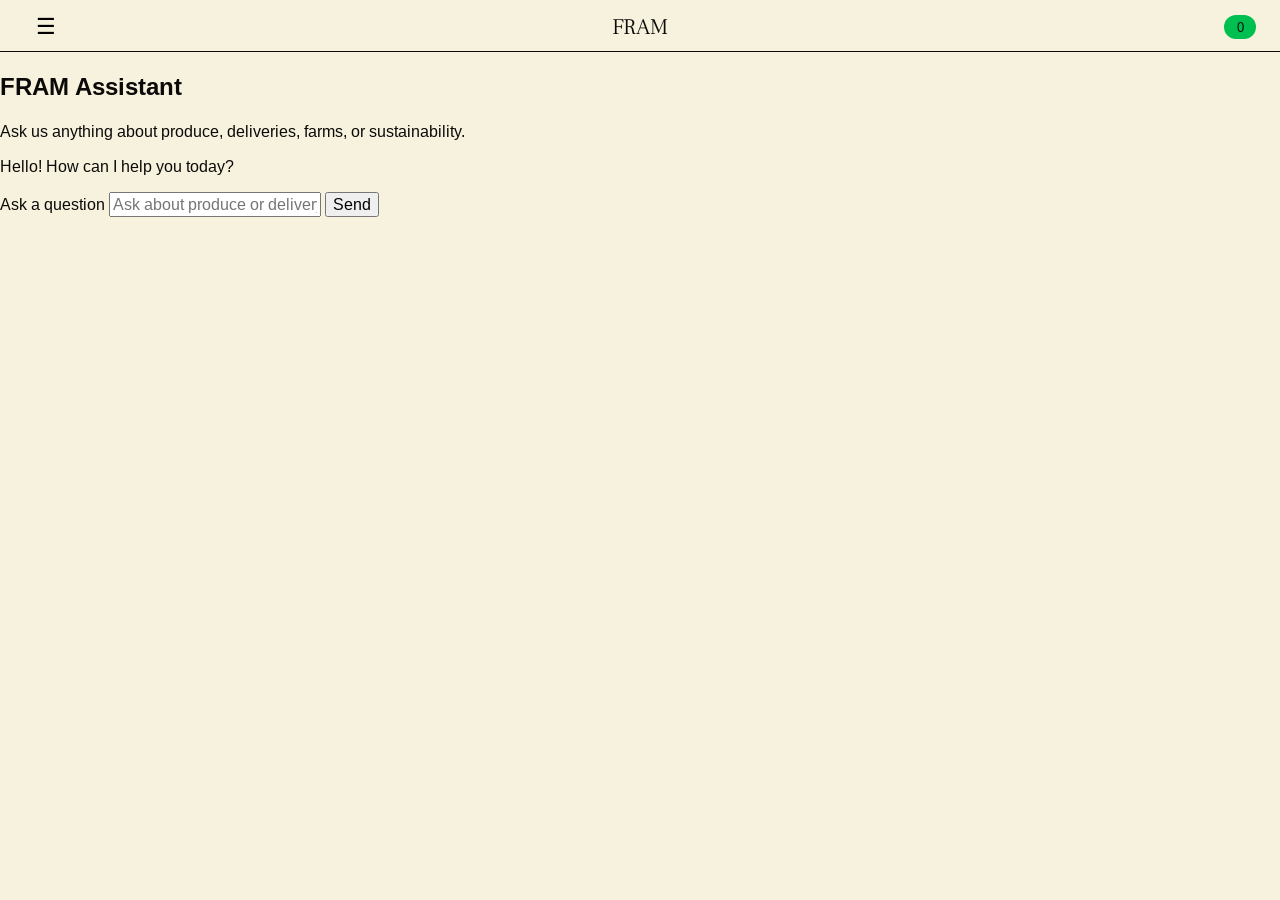
==== chat.html @ fab61c15 "started on the chat window page" ====
<!DOCTYPE html>
<html lang="en">
<head>
  <meta charset="UTF-8" />
  <meta name="viewport" content="width=device-width, initial-scale=1.0" />

  <title>FRAM | Chat</title>

  <link rel="preconnect" href="https://fonts.googleapis.com">
  <link rel="preconnect" href="https://fonts.gstatic.com" crossorigin>

  <link href="https://fonts.googleapis.com/css2?family=Arimo:wght@400;500;700&family=Frank+Ruhl+Libre:wght@300;400&display=swap" rel="stylesheet">

  <link rel="stylesheet" href="style.css">
</head>

<body>

  <!-- HEADER -->
  <header class="site-header">

    <button 
      class="menu-button"
      id="menuButton"
      aria-label="Open navigation menu"
    >
      ☰
    </button>

    <h1 class="logo">
      <a href="index.html">FRAM</a>
    </h1>

    <div class="basket-counter">
      0
    </div>

  </header>

  <!-- MENU -->
  <nav 
    class="menu-overlay"
    id="menuOverlay"
    aria-hidden="true"
  >

    <button 
      class="close-menu"
      id="closeMenu"
      aria-label="Close navigation menu"
    >
      ✕
    </button>

    <ul class="menu-links">
      <li><a href="products.html">Products</a></li>
      <li><a href="chat.html">Chat</a></li>
    </ul>

    <a href="#" class="checkout-link">
      Checkout
    </a>

  </nav>

  <!-- MAIN -->
  <main class="chat-page">

    <!-- CHAT HEADER -->
    <section class="chat-intro">

      <h2>FRAM Assistant</h2>

      <p>
        Ask us anything about produce, deliveries, farms, or sustainability.
      </p>

    </section>

    <!-- CHAT WINDOW -->
    <section class="chat-window">

      <div class="chat-messages" id="chatMessages">

        <!-- BOT MESSAGE -->
        <article class="message bot-message">
          <p>
            Hello! How can I help you today?
          </p>
        </article>

      </div>

      <!-- CHAT FORM -->
      <form 
        class="chat-form"
        id="chatForm"
      >

        <label 
          class="sr-only"
          for="chatInput"
        >
          Ask a question
        </label>

        <input
          type="text"
          id="chatInput"
          placeholder="Ask about produce or delivery..."
          required
        >

        <button type="submit">
          Send
        </button>

      </form>

    </section>

  </main>

  

  <script src="menu.js"></script>
  <script src="chat.js"></script>

</body>
</html>
---- style.css ----
:root {
  --primary-bg: #f7f2de;
  --text: #0b0a08;
  --white: #ffffff;
  --red: #dc4131;
  --red-hover: #ae2e21;
  --green: #00bf51;
  --light-blue: #e1eaf0;

  --font-body: "Arimo", Arial, sans-serif;
  --font-logo: "Frank Ruhl Libre", Georgia, serif;
}

* {
  box-sizing: border-box;
}

html {
  scroll-behavior: smooth;
}

body {
  margin: 0;
  font-family: var(--font-body);
  color: var(--text);
  background-color: var(--primary-bg);
}

img {
  max-width: 100%;
  display: block;
}

a {
  color: inherit;
  text-decoration: none;
}

button,
input {
  font: inherit;
}

button {
  cursor: pointer;
}

a:focus,
button:focus,
input:focus {
  outline: 3px solid var(--green);
  outline-offset: 3px;
}

/* Header */

.site-header {
  position: sticky;
  top: 0;
  z-index: 10;
  display: grid;
  grid-template-columns: 1fr auto 1fr;
  align-items: center;
  min-height: 64px;
  padding: 0 1.5rem;
  padding-top: 0.15rem;
  background-color: var(--primary-bg);
  border-bottom: 1px solid var(--text);
}

.logo {
  margin: 0;
  font-family: var(--font-logo);
  font-size: 1.4rem;
  font-weight: 300;
}

.menu-button,
.close-menu {
  width: 44px;
  height: 44px;
  border: none;
  background: transparent;
  font-size: 1.4rem;
}

.menu-button {
  justify-self: start;
}

.basket-counter {
  justify-self: end;
  display: grid;
  place-items: center;
  min-width: 32px;
  height: 24px;
  padding: 0 0.6rem;
  border-radius: 999px;
  background-color: var(--green);
  font-size: 0.8rem;
}

/* Menu */

.menu-overlay {
  position: fixed;
  inset: 0 auto 0 0;
  z-index: 20;
  width: min(75vw, 340px);
  background-color: var(--green);
  transform: translateX(-100%);
  transition: transform 0.25s ease;
  display: flex;
  flex-direction: column;
  border-right: 1px solid var(--text);
}

.menu-overlay.is-open {
  transform: translateX(0);
}

.menu-links {
  list-style: none;
  padding: 6rem 2rem 0;
  margin: 0;
  text-align: center;
}

.menu-links a,
.checkout-link {
  display: inline-block;
  padding: 0.7rem;
  font-size: 1.3rem;
  text-transform: uppercase;
}

.menu-links a:hover,
.checkout-link:hover {
  text-decoration: underline;
}

.checkout-link {
  margin: auto auto 3rem;
  align-self: center;
}

/* Hero */

.hero {
  position: relative;
  min-height: 650px;
  height: calc(100vh - 64px);
  max-height: 760px;
  display: grid;
  place-items: center;
  overflow: hidden;
  background-color: var(--text);
}

.hero img {
  position: absolute;
  inset: 0;
  width: 100%;
  height: 100%;
  object-fit: cover;
  object-position: center top;
  opacity: 0.82;
}

.hero-content {
  position: absolute;

  top: 54%;
  left: 50%;

  transform: translate(-50%, -50%);

  display: flex;
  flex-direction: column;
  align-items: center;
  justify-content: center;

  text-align: center;

  color: white;
}

.hero-content h2 {
  font-family: var(--font-logo);

  font-size: clamp(5rem, 12vw, 9rem);

  font-weight: 300;

  letter-spacing: 0.02em;

  margin-bottom: 2rem;
}
.hero-content h2::after {
  content: "";
  display: block;
  width: 2px;
  height: 140px;
  background-color: rgba(255, 255, 255, 0.7);
  margin: 2rem auto;
}
.hero-content p {
  max-width: 420px;

  font-size: 1rem;

  line-height: 1.2;

  text-transform: uppercase;

  letter-spacing: 0.03em;
}

/* Info section */

.info-section {
  display: grid;
  grid-template-columns: 1fr;
  background-color: var(--white);
}

.info-card {
  min-height: 420px;
  padding: 3rem 2rem;
  text-align: center;
  border-bottom: 1px solid var(--text);
}

.info-card h3 {
  max-width: 18rem;
  margin: 0 auto;
  font-size: 1.35rem;
  line-height: 1;
  text-transform: uppercase;
}

.accent-text {
  margin: 0.5rem 0 2rem;
  font-family: var(--font-logo);
}

.info-card img {
  width: min(100%, 420px);
  aspect-ratio: 4 / 3;
  object-fit: cover;
  margin: 0 auto 1.5rem;
  border-radius: 8px;
}

.info-card p {
  max-width: 22rem;
  margin-left: auto;
  margin-right: auto;
  font-size: 0.9rem;
}

.primary-button {
  display: inline-block;
  min-width: 190px;
  padding: 0.55rem 1.2rem;
  border-radius: 6px;
  background-color: var(--red);
  color: var(--white);
  font-size: 0.75rem;
  transition: background-color 0.2s ease;
}

.primary-button:hover,
.primary-button:focus {
  background-color: var(--red-hover);
}

/* How it works */

.how-it-works {
  display: grid;
  background-color: var(--primary-bg);
  border-top: 1px solid var(--text);
  border-bottom: 1px solid var(--text);
}

.section-heading {
  display: grid;
  place-items: center;
  min-height: 260px;
  padding: 2rem;
  text-align: center;
}

.section-heading h2 {
  max-width: 14rem;
  font-size: clamp(1.8rem, 3vw, 2.2rem);
  line-height: 1;
  text-transform: uppercase;
}

.process-step {
  display: grid;
  gap: 1rem;
  min-height: 115px;
  padding: 1.4rem 2rem;
  border-top: 1px solid var(--text);
}

.process-step h3 {
  font-size: 0.9rem;
  font-weight: 400;
  text-transform: uppercase;
}

.process-step p,
.process-step a {
  max-width: 36rem;
  font-size: 0.85rem;
}

.process-step a {
  text-decoration: underline;
  font-family: var(--font-logo);
}

/* Product cards */

.popular-produce,
.products-page-section {
  background-color: var(--primary-bg);
}

.popular-produce {
  padding: 90px 45px;
}

.popular-produce h2 {
  margin-bottom: 45px;
  font-size: 1.8rem;
  text-transform: uppercase;
}

.product-preview-grid {
  display: grid;
  grid-template-columns: 1fr;
  gap: 45px;
  list-style: none;
  padding: 0;
  margin: 0;
}

.product-preview-card {
  width: 100%;
}

.product-image {
  position: relative;
  margin: 0;
}

.product-image img,
.product-preview-card > img {
  width: 100%;
  aspect-ratio: 454 / 432;
  height: auto;
  object-fit: cover;
  border-radius: 8px;
  display: block;
}

.add-button {
  padding: 0.35rem 0.65rem;
  border-radius: 999px;
  background-color: var(--text);
  color: var(--white);
  font-size: 0.65rem;
}

.product-image .add-button,
.product-preview-card > .add-button {
  position: absolute;
  right: 0.7rem;
  bottom: 0.7rem;
}

.product-preview-card {
  position: relative;
}

.product-info {
  display: grid;
  grid-template-columns: 1fr auto;
  gap: 0.3rem 1rem;
  padding-top: 0.8rem;
}

.product-info h3,
.product-info p {
  margin: 0;
}

.product-info h3,
.product-info strong {
  font-size: 0.95rem;
}

.product-info h3 {
  font-weight: 400;
}

.product-info p {
  grid-column: 1;
  color: #555;
  font-size: 0.8rem;
}

.product-info strong {
  grid-column: 2;
  grid-row: 1;
  font-weight: 400;
}

/* Products page */

.products-intro {
  padding: 3rem 1.5rem 2rem;
  background-color: var(--primary-bg);
}

.products-intro h2 {
  margin-bottom: 1rem;
  font-size: clamp(2rem, 5vw, 3rem);
  text-transform: uppercase;
}

.products-intro p {
  max-width: 42rem;
}

.products-page-section {
  padding: 0 45px 90px;
}

.map-section {
  display: grid;
  border-top: 1px solid var(--text);
  background-color: var(--primary-bg);
}

.map-heading {
  display: grid;
  place-items: center;
  min-height: 220px;
  padding: 2rem;
  border-bottom: 1px solid var(--text);
}

.map-heading h2 {
  max-width: 12rem;
  text-align: center;
  text-transform: uppercase;
  line-height: 1.1;
}

.map-container {
  padding: 2rem;
}

.map-container img {
  border-radius: 10px;
}

/* Footer */

.site-footer {
  padding: 1.5rem 1.5rem 3rem;
  background-color: var(--red);
  color: var(--white);
}

.site-footer h2 {
  margin: 0 0 1rem;
  padding-bottom: 1rem;
  border-bottom: 1px solid var(--primary-bg);
  font-family: var(--font-logo);
  font-size: 2rem;
  font-weight: 300;
}

.newsletter-section {
  max-width: 360px;
}

.newsletter-section h3 {
  text-transform: uppercase;
  font-size: 1.25rem;
}

.newsletter-section p {
  font-family: var(--font-logo);
}

.newsletter-section form {
  display: grid;
  gap: 0.7rem;
}

.newsletter-section label {
  font-size: 0.85rem;
}

.newsletter-section input,
.newsletter-section button {
  min-height: 42px;
  border: none;
  border-radius: 4px;
  padding: 0.7rem;
}

.newsletter-section button {
  background-color: var(--light-blue);
  transition: background-color 0.2s ease;
}

.newsletter-section button:hover {
  opacity: 0.9;
}

.form-message {
  margin-top: 1rem;
  font-size: 0.9rem;
}

.success-message {
  color: white;
}

.error-message {
  color: #e1eaf0;
  font-weight: bold;
}

/* Desktop */

@media (min-width: 768px) {
  .site-header {
    min-height: 52px;
  }

  .info-section {
    grid-template-columns: 1fr 1fr;
  }

  .info-card {
    border-bottom: none;
  }

  .info-card + .info-card {
    border-left: 1px solid #b8b29d;
  }

  .how-it-works {
    grid-template-columns: 1fr 2fr;
  }

  .section-heading {
    grid-row: 1 / 5;
    min-height: auto;
    border-right: 1px solid var(--text);
  }

  .process-step {
    grid-template-columns: 1fr 2fr;
    align-items: center;
    border-top: none;
    border-bottom: 1px solid var(--text);
  }

  .process-step:last-child {
    border-bottom: none;
  }

  .product-preview-grid {
    grid-template-columns: repeat(3, 1fr);
  }

  .map-section {
    grid-template-columns: 1fr 2fr;
    align-items: center;
  }

  .map-heading {
    border-right: 1px solid var(--text);
    border-bottom: none;
    min-height: 100%;
  }

  .site-footer {
    padding-left: 2rem;
  }
}
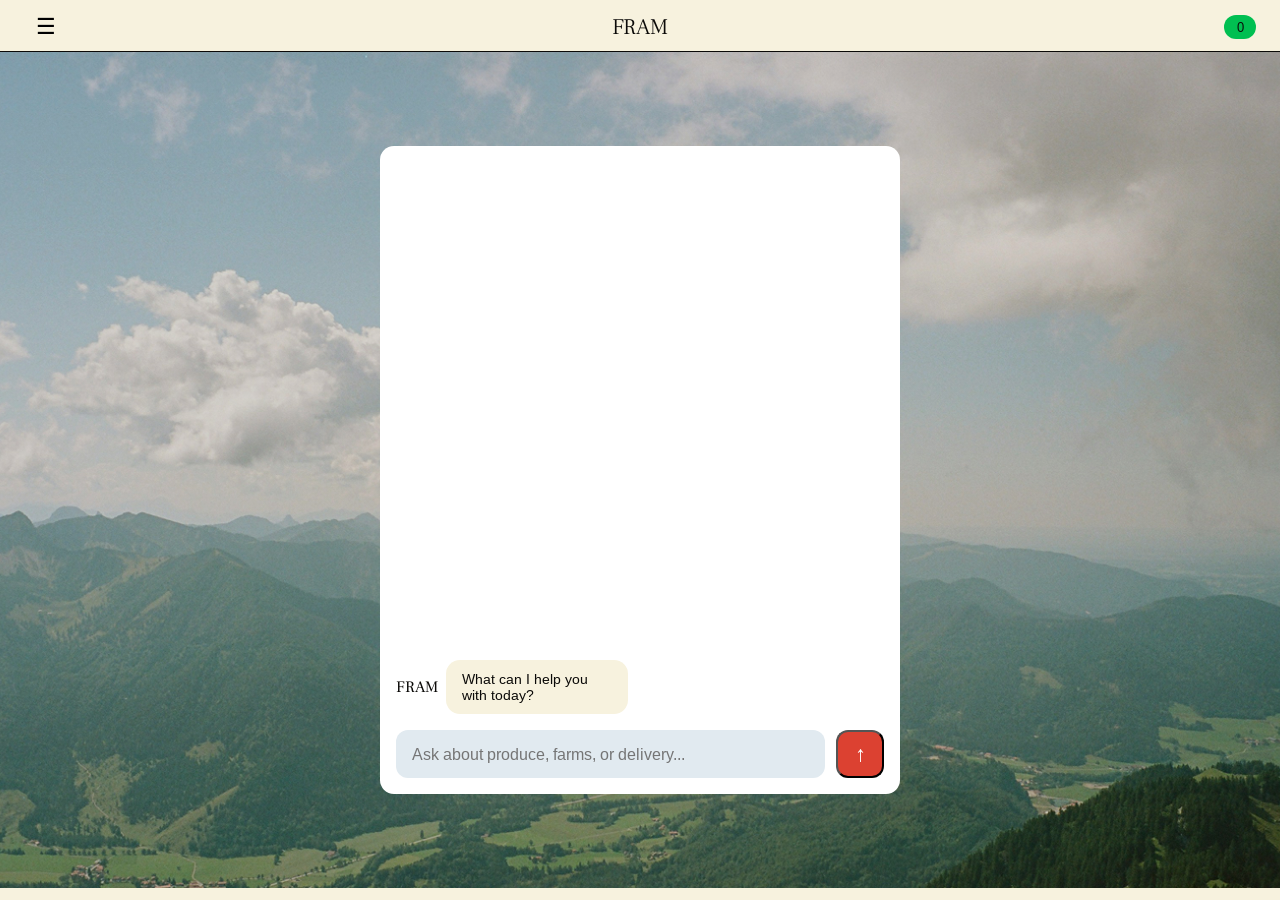
==== commit b57fef09: "Refine chat message alignment" ====
--- a/chat.html
+++ b/chat.html
@@ -63,63 +63,59 @@
 
   </nav>
 
-  <!-- MAIN -->
-  <main class="chat-page">
+ <main class="chat-page">
 
-    <!-- CHAT HEADER -->
-    <section class="chat-intro">
+  <!-- CHAT WINDOW -->
+  <section class="chat-card" aria-labelledby="chat-heading">
 
-      <h2>FRAM Assistant</h2>
+    <h2 id="chat-heading" class="sr-only">
+      FRAM Assistant Chat
+    </h2>
 
-      <p>
-        Ask us anything about produce, deliveries, farms, or sustainability.
-      </p>
+    <div class="chat-messages" id="chatMessages">
 
-    </section>
+      <!-- BOT MESSAGE -->
+      <article class="message-row bot-row">
+        <span class="message-name">FRAM</span>
 
-    <!-- CHAT WINDOW -->
-    <section class="chat-window">
+        <div class="message bot-message">
+          <p>
+            What can I help you with today?
+          </p>
+        </div>
+      </article>
 
-      <div class="chat-messages" id="chatMessages">
+    </div>
 
-        <!-- BOT MESSAGE -->
-        <article class="message bot-message">
-          <p>
-            Hello! How can I help you today?
-          </p>
-        </article>
+    <!-- CHAT FORM -->
+    <form 
+      class="chat-form"
+      id="chatForm"
+    >
 
-      </div>
+      <label 
+        class="sr-only"
+        for="chatInput"
+      >
+        Ask a question
+      </label>
 
-      <!-- CHAT FORM -->
-      <form 
-        class="chat-form"
-        id="chatForm"
+      <input
+        type="text"
+        id="chatInput"
+        placeholder="Ask about produce, farms, or delivery..."
+        required
       >
 
-        <label 
-          class="sr-only"
-          for="chatInput"
-        >
-          Ask a question
-        </label>
+      <button type="submit" aria-label="Send message">
+        ↑
+      </button>
 
-        <input
-          type="text"
-          id="chatInput"
-          placeholder="Ask about produce or delivery..."
-          required
-        >
+    </form>
 
-        <button type="submit">
-          Send
-        </button>
+  </section>
 
-      </form>
-
-    </section>
-
-  </main>
+</main>
 
   
 
--- a/style.css
+++ b/style.css
@@ -599,4 +599,129 @@
   .site-footer {
     padding-left: 2rem;
   }
+}
+/* =========================
+   CHAT PAGE
+========================= */
+
+.chat-page {
+  min-height: calc(100vh - 64px);
+  display: grid;
+  place-items: center;
+  padding: 2rem;
+  background-image: linear-gradient(
+      rgba(0, 0, 0, 0.08),
+      rgba(0, 0, 0, 0.08)
+    ),
+    url("images/hero-image.jpg");
+  background-size: cover;
+  background-position: center;
+}
+
+.chat-card {
+  width: min(90vw, 520px);
+  height: min(72vh, 680px);
+  display: flex;
+  flex-direction: column;
+  justify-content: flex-end;
+  padding: 1rem;
+  background-color: var(--white);
+  border-radius: 14px;
+}
+
+.chat-messages {
+  flex: 1;
+  display: flex;
+  flex-direction: column;
+  justify-content: flex-end;
+  gap: 0.9rem;
+  overflow-y: auto;
+  padding-bottom: 1rem;
+}
+
+.message-row {
+  display: grid;
+  grid-template-columns: 40px auto;
+  align-items: center;
+  gap: 0.6rem;
+}
+
+.bot-row {
+  justify-content: flex-start;
+}
+
+.user-row {
+  justify-content: flex-end;
+}
+
+.message-name {
+  font-family: var(--font-logo);
+  font-size: 1rem;
+  text-align: center;
+}
+
+.message {
+  max-width: 78%;
+  padding: 0.7rem 1rem;
+  border-radius: 14px;
+  font-size: 0.9rem;
+}
+
+.message p {
+  margin: 0;
+}
+
+.bot-message {
+  background-color: var(--primary-bg);
+}
+
+.user-message {
+  background-color: var(--light-blue);
+}
+
+.chat-form {
+  display: grid;
+  grid-template-columns: 1fr auto;
+  gap: 0.7rem;
+}
+
+.chat-form input {
+  min-height: 48px;
+  padding: 0.8rem 1rem;
+  border: none;
+  border-radius: 12px;
+  background-color: var(--light-blue);
+}
+
+.chat-form button {
+  width: 48px;
+  height: 48px;
+  border-radius: 12px;
+  background-color: var(--red);
+  color: var(--white);
+  font-size: 1.4rem;
+}
+
+.chat-form button:hover {
+  background-color: var(--red-hover);
+}
+
+.sr-only {
+  position: absolute;
+  width: 1px;
+  height: 1px;
+  overflow: hidden;
+  clip-path: inset(50%);
+  white-space: nowrap;
+}
+
+@media (max-width: 600px) {
+  .chat-page {
+    padding: 1rem;
+  }
+
+  .chat-card {
+    width: 100%;
+    height: calc(100vh - 96px);
+  }
 }
